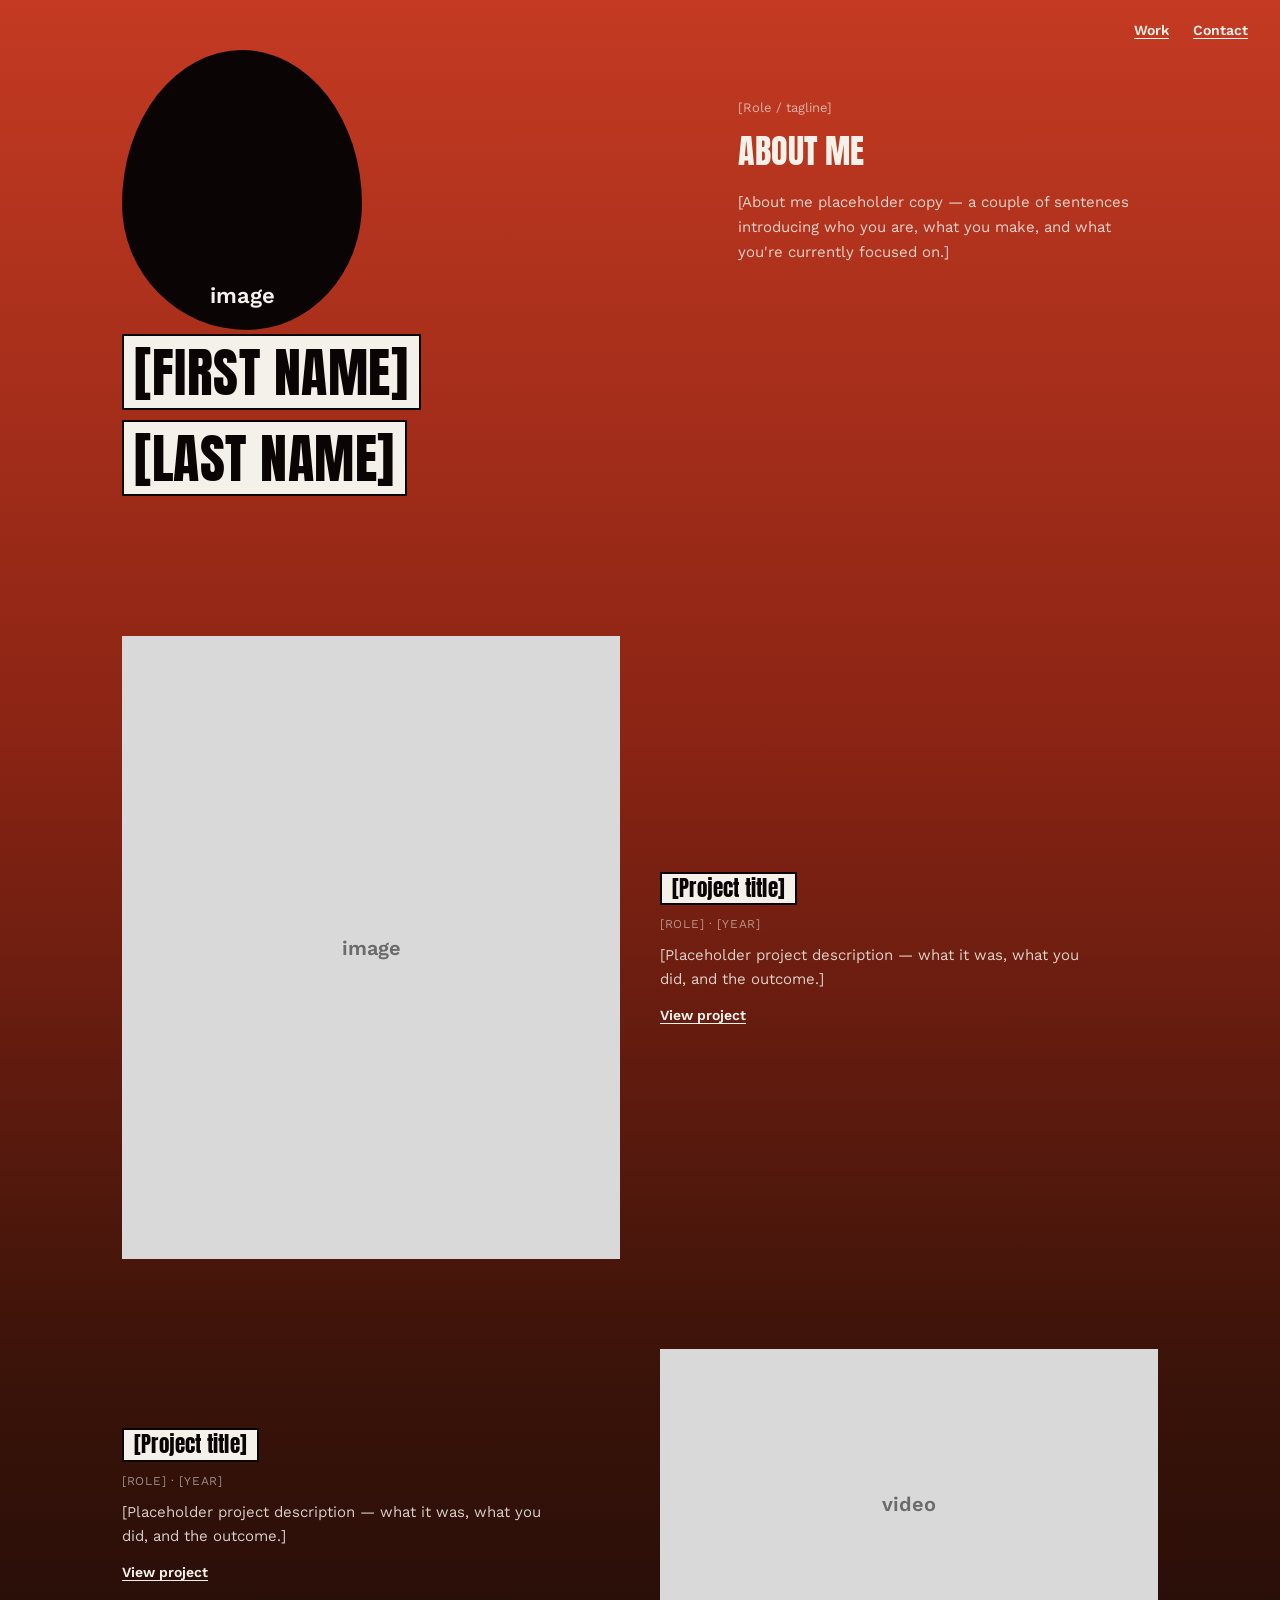
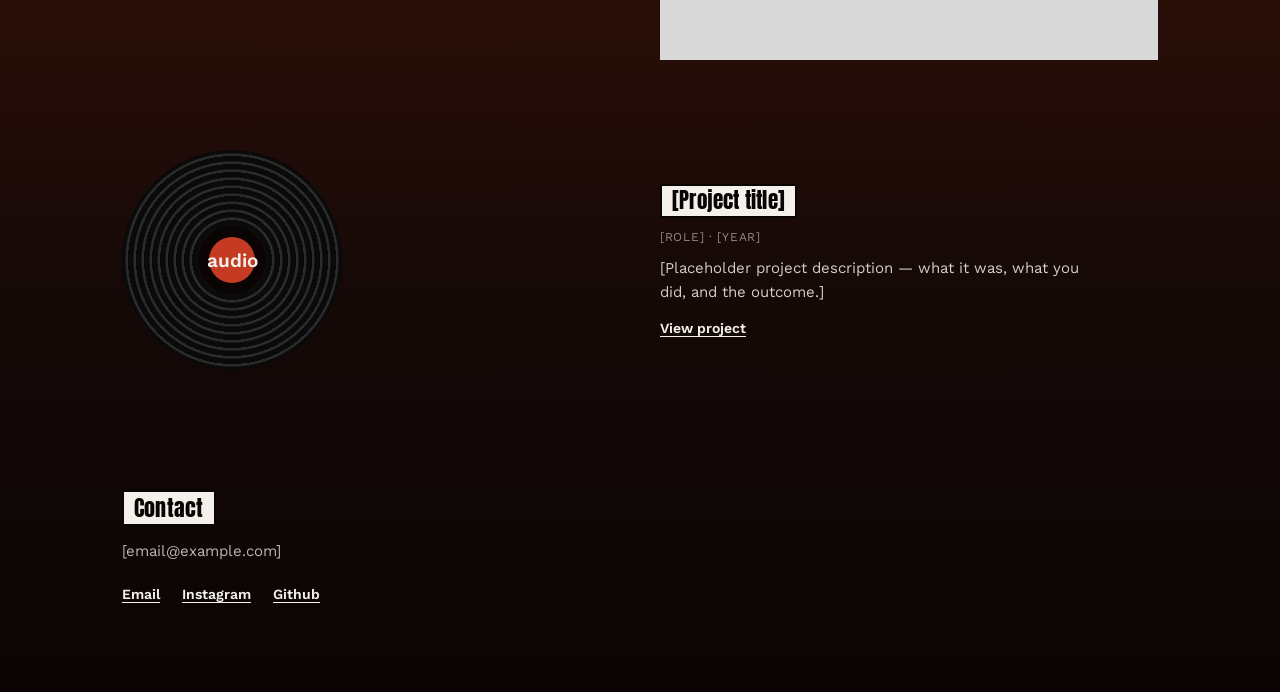
==== index.html @ 234e863c "Add files via upload" ====
<!DOCTYPE html>
<html lang="en">
<head>
<meta charset="UTF-8">
<meta name="viewport" content="width=device-width, initial-scale=1.0">
<title>[FIRST NAME] [LAST NAME] — Portfolio</title>
<link rel="preconnect" href="https://fonts.googleapis.com">
<link rel="preconnect" href="https://fonts.gstatic.com" crossorigin>
<link href="https://fonts.googleapis.com/css2?family=Anton&family=Work+Sans:wght@400;500;600;700&display=swap" rel="stylesheet">
<link rel="stylesheet" href="style.css">
</head>
<body>

<header class="topnav">
  <nav>
    <a href="#work" class="link">Work</a>
    <a href="#contact" class="link">Contact</a>
  </nav>
</header>

<section class="hero" id="top">
  <div class="hero-visual">
    <div class="blob"><span>image</span></div>
  </div>

  <div class="hero-text">
    <p class="eyebrow">[Role / tagline]</p>
    <h2 class="section-label">ABOUT ME</h2>
    <p class="about-copy">[About me placeholder copy — a couple of sentences introducing who you are, what you make, and what you're currently focused on.]</p>
  </div>

  <h1 class="name">
    <span class="tag-box">[FIRST NAME]</span>
    <span class="tag-box">[LAST NAME]</span>
  </h1>
</section>

<section class="work" id="work">

  <article class="project img-left">
    <div class="media media-image"><span>image</span></div>
    <div class="project-info">
      <h3 class="tag-box">[Project title]</h3>
      <p class="meta">[Role] · [Year]</p>
      <p class="desc">[Placeholder project description — what it was, what you did, and the outcome.]</p>
      <a href="#" class="link">View project</a>
    </div>
  </article>

  <article class="project video-right">
    <div class="project-info">
      <h3 class="tag-box">[Project title]</h3>
      <p class="meta">[Role] · [Year]</p>
      <p class="desc">[Placeholder project description — what it was, what you did, and the outcome.]</p>
      <a href="#" class="link">View project</a>
    </div>
    <div class="media media-video"><span>video</span></div>
  </article>

  <article class="project audio-left">
    <div class="media media-audio"><span>audio</span></div>
    <div class="project-info">
      <h3 class="tag-box">[Project title]</h3>
      <p class="meta">[Role] · [Year]</p>
      <p class="desc">[Placeholder project description — what it was, what you did, and the outcome.]</p>
      <a href="#" class="link">View project</a>
    </div>
  </article>

</section>

<footer class="contact" id="contact">
  <h2 class="tag-box">Contact</h2>
  <p class="contact-line">[email@example.com]</p>
  <div class="contact-links">
    <a href="mailto:#" class="link">Email</a>
    <a href="#" class="link">Instagram</a>
    <a href="#" class="link">Github</a>
  </div>
</footer>

</body>
</html>
---- style.css ----
:root{
  --red-top:#c43a22;
  --red-mid:#8b2414;
  --red-dark:#3a1309;
  --near-black:#160907;
  --black:#0a0504;
  --white:#f4f1ea;
  --grey:#d9d9d9;
}

*{ box-sizing:border-box; }
html{ scroll-behavior:smooth; }

body{
  margin:0;
  color:var(--white);
  font-family:'Work Sans', sans-serif;
  background:linear-gradient(180deg,
    var(--red-top) 0%,
    var(--red-mid) 32%,
    var(--red-dark) 60%,
    var(--near-black) 82%,
    var(--black) 100%);
}

h1,h2,h3{ margin:0; }
p{ margin:0; }
img{ max-width:100%; display:block; }

/* placeholder / editable text boxes */
.tag-box{
  display:inline-block;
  background:var(--white);
  color:var(--black);
  font-family:'Anton', sans-serif;
  font-weight:400;
  letter-spacing:0.01em;
  padding:2px 10px;
  border:2px solid var(--black);
  line-height:1.25;
}

.link{
  color:var(--white);
  text-decoration:underline;
  text-underline-offset:3px;
  font-family:'Work Sans', sans-serif;
  font-size:14px;
  font-weight:600;
  transition:opacity 0.2s ease;
}
.link:hover{ opacity:0.7; }

/* ---------------- NAV ---------------- */
.topnav{
  position:sticky;
  top:0;
  z-index:20;
  display:flex;
  justify-content:flex-end;
  padding:22px 32px;
}
.topnav nav{
  display:flex;
  gap:24px;
}

/* ---------------- HERO ---------------- */
.hero{
  position:relative;
  max-width:1100px;
  margin:0 auto;
  padding:10px 32px 80px;
}

.hero-visual{
  position:absolute;
  top:-10px;
  left:32px;
  width:240px;
  height:280px;
}
.blob{
  width:100%;
  height:100%;
  background:var(--black);
  border-radius:50% 50% 48% 52% / 55% 55% 45% 45%;
  display:flex;
  align-items:flex-end;
  justify-content:center;
  padding-bottom:22px;
}
.blob span{
  font-family:'Work Sans', sans-serif;
  font-weight:600;
  font-size:22px;
  color:var(--white);
}

.hero-text{
  max-width:420px;
  margin-left:auto;
  padding-top:30px;
}
.eyebrow{
  font-size:13px;
  opacity:0.65;
  margin-bottom:10px;
}
.section-label{
  font-family:'Anton', sans-serif;
  font-weight:400;
  font-size:clamp(1.6rem,4vw,2.1rem);
  color:var(--white);
  margin-bottom:14px;
}
.about-copy{
  font-size:15px;
  line-height:1.65;
  opacity:0.85;
}

.name{
  margin-top:70px;
  display:flex;
  flex-direction:column;
  gap:10px;
  font-size:clamp(1.8rem,6vw,3.4rem);
}
.name .tag-box{ width:fit-content; }

/* ---------------- WORK / PROJECTS ---------------- */
.work{
  max-width:1100px;
  margin:0 auto;
  padding:60px 32px 40px;
  display:flex;
  flex-direction:column;
  gap:90px;
}

.project{
  display:grid;
  grid-template-columns:1fr 1fr;
  gap:40px;
  align-items:center;
}

.project-info{
  display:flex;
  flex-direction:column;
  gap:12px;
  max-width:420px;
}
.project-info .tag-box{
  font-size:1.3rem;
  width:fit-content;
}
.project-info .meta{
  font-family:'Work Sans', sans-serif;
  font-size:12px;
  letter-spacing:0.06em;
  opacity:0.55;
  text-transform:uppercase;
}
.project-info .desc{
  font-size:15px;
  line-height:1.6;
  opacity:0.85;
}
.project-info .link{ margin-top:4px; width:fit-content; }

.media{
  display:flex;
  align-items:center;
  justify-content:center;
  font-family:'Work Sans', sans-serif;
  font-weight:600;
  color:var(--near-black);
}

.media-image{
  background:var(--grey);
  aspect-ratio:4/5;
  color:#6b6b6b;
  font-size:20px;
}

.media-video{
  background:var(--grey);
  aspect-ratio:16/10;
  color:#6b6b6b;
  font-size:20px;
}

.media-audio{
  width:220px;
  height:220px;
  border-radius:50%;
  justify-self:start;
  position:relative;
  display:flex;
  align-items:center;
  justify-content:center;
}
.media-audio::before{
  content:"";
  position:absolute;
  inset:0;
  border-radius:50%;
  background:
    radial-gradient(circle at center, var(--black) 0 34px, transparent 35px),
    repeating-radial-gradient(circle at center, #2b2b2b 0 2px, #0a0a0a 3px 8px);
  animation: spin 6s linear infinite;
}

@keyframes spin{
  from{ transform:rotate(0deg); }
  to{ transform:rotate(360deg); }
}

@media (prefers-reduced-motion: reduce){
  .media-audio::before{ animation:none; }
}
.media-audio::after{
  content:"";
  position:absolute;
  top:50%; left:50%;
  width:46px; height:46px;
  border-radius:50%;
  background:var(--red-top);
  transform:translate(-50%,-50%);
}
.media-audio span{
  position:relative;
  z-index:2;
  color:var(--white);
  font-size:19px;
  background:transparent;
}

.video-right .project-info{ order:1; }
.video-right .media{ order:2; }

/* ---------------- CONTACT ---------------- */
.contact{
  max-width:1100px;
  margin:0 auto;
  padding:80px 32px 90px;
  display:flex;
  flex-direction:column;
  gap:16px;
}
.contact .tag-box{
  font-size:1.4rem;
  width:fit-content;
}
.contact-line{
  font-size:15px;
  opacity:0.75;
}
.contact-links{
  display:flex;
  gap:22px;
  margin-top:10px;
  flex-wrap:wrap;
}

/* ---------------- RESPONSIVE ---------------- */
@media (max-width:760px){
  .hero-visual{ position:relative; top:0; left:0; width:180px; height:210px; margin-bottom:24px; }
  .hero-text{ margin-left:0; padding-top:0; max-width:100%; }
  .name{ margin-top:40px; }
  .project{ grid-template-columns:1fr; }
  .video-right .project-info{ order:0; }
  .video-right .media{ order:0; }
  .media-audio{ justify-self:center; }
}
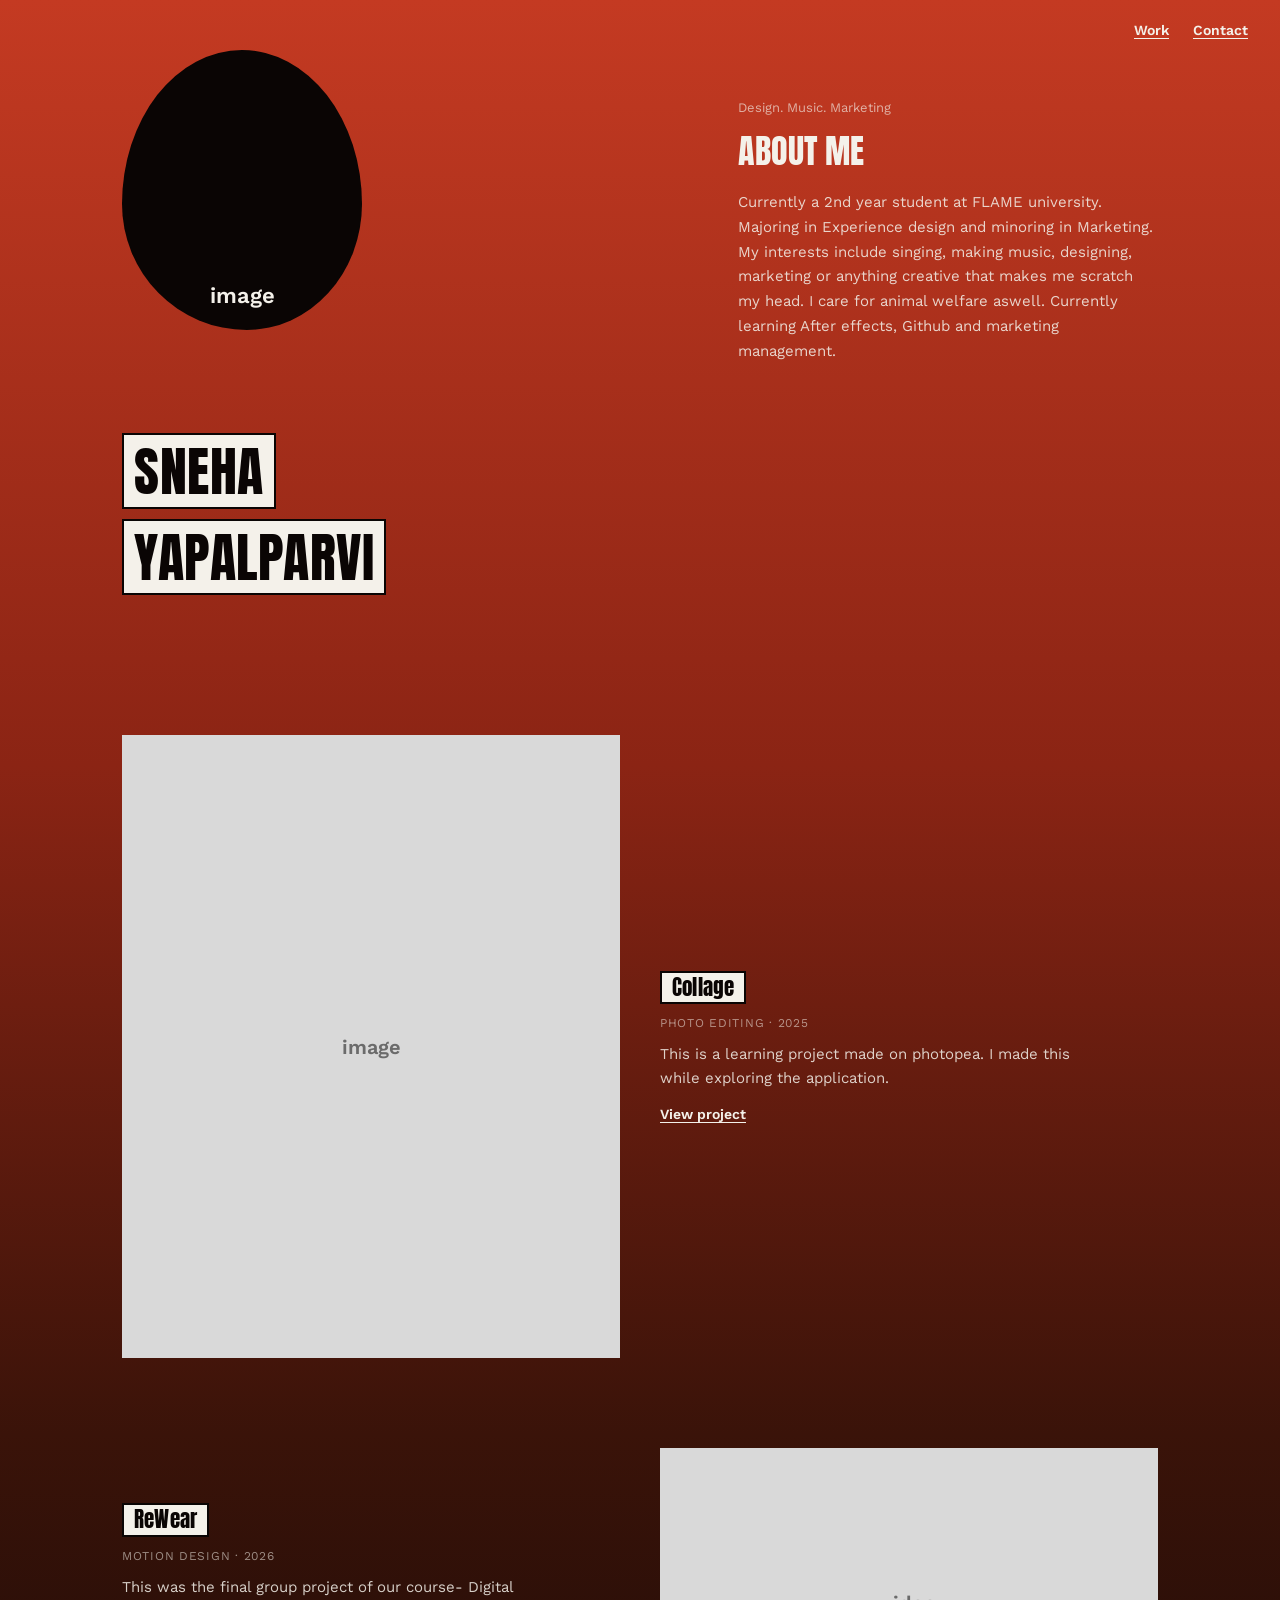
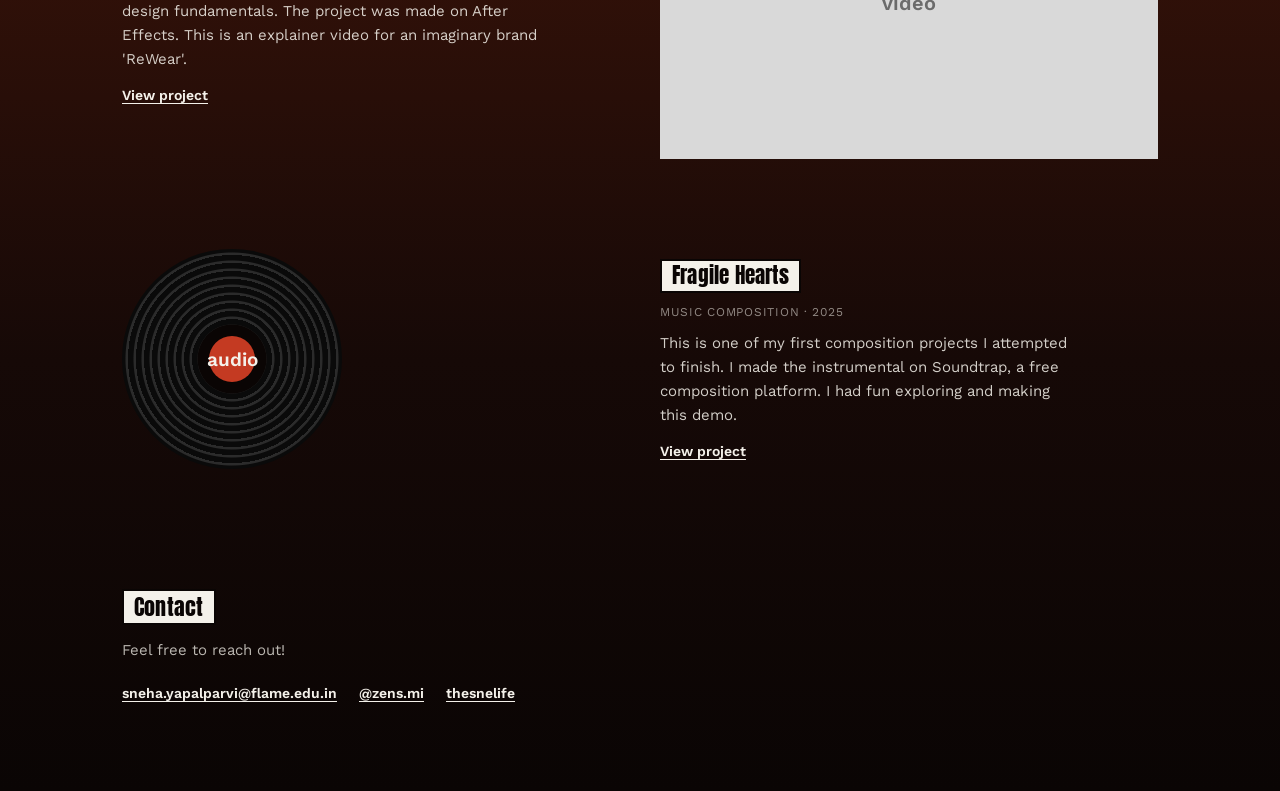
==== commit a3952d1a: "Update index.html" ====
--- a/index.html
+++ b/index.html
@@ -3,7 +3,7 @@
 <head>
 <meta charset="UTF-8">
 <meta name="viewport" content="width=device-width, initial-scale=1.0">
-<title>[FIRST NAME] [LAST NAME] — Portfolio</title>
+<title>Sneha Yapalparvi — Portfolio</title>
 <link rel="preconnect" href="https://fonts.googleapis.com">
 <link rel="preconnect" href="https://fonts.gstatic.com" crossorigin>
 <link href="https://fonts.googleapis.com/css2?family=Anton&family=Work+Sans:wght@400;500;600;700&display=swap" rel="stylesheet">
@@ -24,14 +24,16 @@
   </div>
 
   <div class="hero-text">
-    <p class="eyebrow">[Role / tagline]</p>
+    <p class="eyebrow">Design. Music. Marketing</p>
     <h2 class="section-label">ABOUT ME</h2>
-    <p class="about-copy">[About me placeholder copy — a couple of sentences introducing who you are, what you make, and what you're currently focused on.]</p>
+    <p class="about-copy">Currently a 2nd year student at FLAME university. Majoring in Experience design and minoring in Marketing.
+
+My interests include singing, making music, designing, marketing or anything creative that makes me scratch my head. I care for animal welfare aswell. Currently learning After effects, Github and marketing management.</p>
   </div>
 
   <h1 class="name">
-    <span class="tag-box">[FIRST NAME]</span>
-    <span class="tag-box">[LAST NAME]</span>
+    <span class="tag-box">SNEHA</span>
+    <span class="tag-box">YAPALPARVI</span>
   </h1>
 </section>
 
@@ -40,18 +42,18 @@
   <article class="project img-left">
     <div class="media media-image"><span>image</span></div>
     <div class="project-info">
-      <h3 class="tag-box">[Project title]</h3>
-      <p class="meta">[Role] · [Year]</p>
-      <p class="desc">[Placeholder project description — what it was, what you did, and the outcome.]</p>
+      <h3 class="tag-box">Collage</h3>
+      <p class="meta">Photo editing · 2025</p>
+      <p class="desc">This is a learning project made on photopea. I made this while exploring the application.</p>
       <a href="#" class="link">View project</a>
     </div>
   </article>
 
   <article class="project video-right">
     <div class="project-info">
-      <h3 class="tag-box">[Project title]</h3>
-      <p class="meta">[Role] · [Year]</p>
-      <p class="desc">[Placeholder project description — what it was, what you did, and the outcome.]</p>
+      <h3 class="tag-box">ReWear</h3>
+      <p class="meta">Motion design · 2026</p>
+      <p class="desc">This was the final group project of our course- Digital design fundamentals. The project was made on After Effects. This is an explainer video for an imaginary brand 'ReWear'.</p>
       <a href="#" class="link">View project</a>
     </div>
     <div class="media media-video"><span>video</span></div>
@@ -60,9 +62,9 @@
   <article class="project audio-left">
     <div class="media media-audio"><span>audio</span></div>
     <div class="project-info">
-      <h3 class="tag-box">[Project title]</h3>
-      <p class="meta">[Role] · [Year]</p>
-      <p class="desc">[Placeholder project description — what it was, what you did, and the outcome.]</p>
+      <h3 class="tag-box">Fragile Hearts</h3>
+      <p class="meta">Music composition · 2025</p>
+      <p class="desc">This is one of my first composition projects I attempted to finish. I made the instrumental on Soundtrap, a free composition platform. I had fun exploring and making this demo.</p>
       <a href="#" class="link">View project</a>
     </div>
   </article>
@@ -71,11 +73,11 @@
 
 <footer class="contact" id="contact">
   <h2 class="tag-box">Contact</h2>
-  <p class="contact-line">[email@example.com]</p>
+  <p class="contact-line">Feel free to reach out!</p>
   <div class="contact-links">
-    <a href="mailto:#" class="link">Email</a>
-    <a href="#" class="link">Instagram</a>
-    <a href="#" class="link">Github</a>
+    <a href="mailto:#" class="link">sneha.yapalparvi@flame.edu.in</a>
+    <a href="#" class="link">@zens.mi</a>
+    <a href="#" class="link">thesnelife</a>
   </div>
 </footer>
 
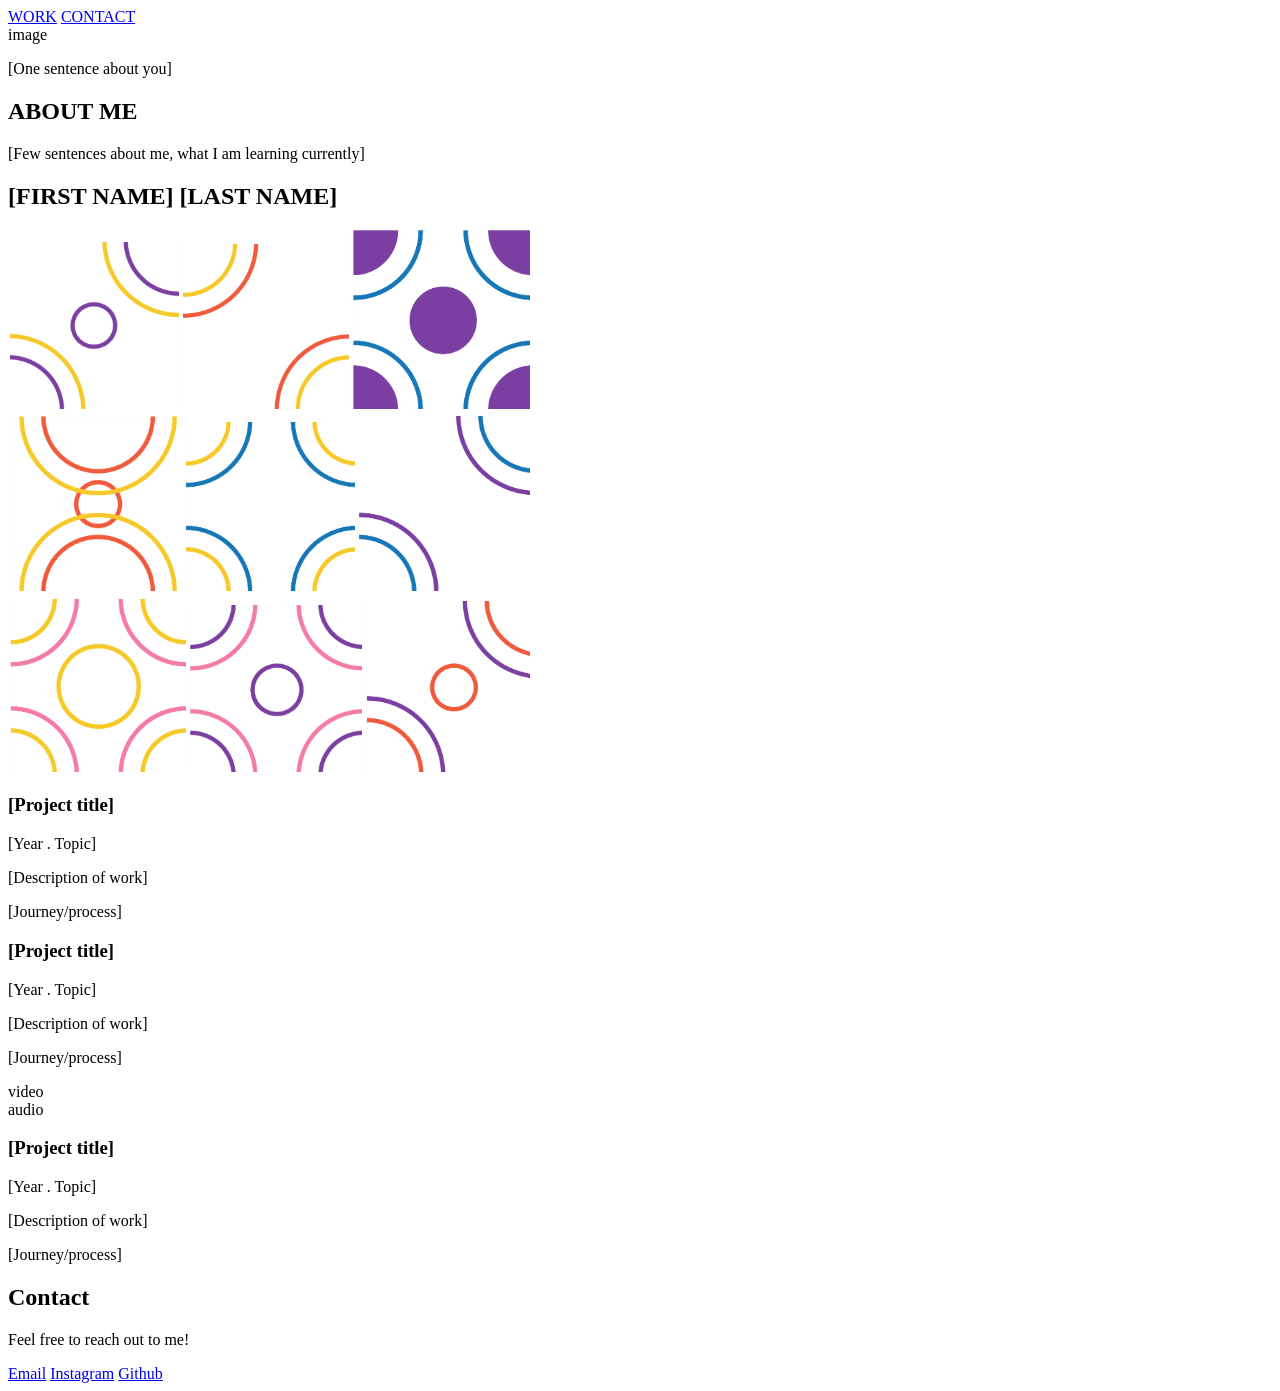
==== commit 0c535511: "Rename index (1).html to index.html" ====
--- a/index.html
+++ b/index.html
@@ -3,7 +3,7 @@
 <head>
 <meta charset="UTF-8">
 <meta name="viewport" content="width=device-width, initial-scale=1.0">
-<title>Sneha Yapalparvi — Portfolio</title>
+<title>[FIRST NAME] [LAST NAME] — Portfolio</title>
 <link rel="preconnect" href="https://fonts.googleapis.com">
 <link rel="preconnect" href="https://fonts.gstatic.com" crossorigin>
 <link href="https://fonts.googleapis.com/css2?family=Anton&family=Work+Sans:wght@400;500;600;700&display=swap" rel="stylesheet">
@@ -13,48 +13,52 @@
 
 <header class="topnav">
   <nav>
-    <a href="#work" class="link">Work</a>
-    <a href="#contact" class="link">Contact</a>
+    <a href="#work" class="link">WORK</a>
+    <a href="#contact" class="link">CONTACT</a>
   </nav>
 </header>
 
 <section class="hero" id="top">
   <div class="hero-visual">
-    <div class="blob"><span>image</span></div>
+    <div class="blob">
+      <img src="your-photo.jpg" alt="Your photo" onerror="this.style.display='none'" onload="this.nextElementSibling.style.display='none'">
+      <span>image</span>
+    </div>
   </div>
 
   <div class="hero-text">
-    <p class="eyebrow">Design. Music. Marketing</p>
+    <p class="eyebrow">[One sentence about you]</p>
     <h2 class="section-label">ABOUT ME</h2>
-    <p class="about-copy">Currently a 2nd year student at FLAME university. Majoring in Experience design and minoring in Marketing.
-
-My interests include singing, making music, designing, marketing or anything creative that makes me scratch my head. I care for animal welfare aswell. Currently learning After effects, Github and marketing management.</p>
+    <p class="about-copy">[Few sentences about me, what I am learning currently]</p>
   </div>
 
   <h1 class="name">
-    <span class="tag-box">SNEHA</span>
-    <span class="tag-box">YAPALPARVI</span>
+    <span class="tag-box name-first">[FIRST NAME]</span>
+    <span class="tag-box name-last">[LAST NAME]</span>
   </h1>
 </section>
 
 <section class="work" id="work">
 
   <article class="project img-left">
-    <div class="media media-image"><span>image</span></div>
+    <div class="media media-image">
+      <img src="a1collage.png" alt="Project image" onerror="this.style.display='none'" onload="this.nextElementSibling.style.display='none'">
+      <span>image</span>
+    </div>
     <div class="project-info">
-      <h3 class="tag-box">Collage</h3>
-      <p class="meta">Photo editing · 2025</p>
-      <p class="desc">This is a learning project made on photopea. I made this while exploring the application.</p>
-      <a href="#" class="link">View project</a>
+      <h3 class="tag-box">[Project title]</h3>
+      <p class="meta">[Year . Topic]</p>
+      <p class="desc">[Description of work]</p>
+      <p class="desc">[Journey/process]</p>
     </div>
   </article>
 
   <article class="project video-right">
     <div class="project-info">
-      <h3 class="tag-box">ReWear</h3>
-      <p class="meta">Motion design · 2026</p>
-      <p class="desc">This was the final group project of our course- Digital design fundamentals. The project was made on After Effects. This is an explainer video for an imaginary brand 'ReWear'.</p>
-      <a href="#" class="link">View project</a>
+      <h3 class="tag-box">[Project title]</h3>
+      <p class="meta">[Year . Topic]</p>
+      <p class="desc">[Description of work]</p>
+      <p class="desc">[Journey/process]</p>
     </div>
     <div class="media media-video"><span>video</span></div>
   </article>
@@ -62,10 +66,10 @@
   <article class="project audio-left">
     <div class="media media-audio"><span>audio</span></div>
     <div class="project-info">
-      <h3 class="tag-box">Fragile Hearts</h3>
-      <p class="meta">Music composition · 2025</p>
-      <p class="desc">This is one of my first composition projects I attempted to finish. I made the instrumental on Soundtrap, a free composition platform. I had fun exploring and making this demo.</p>
-      <a href="#" class="link">View project</a>
+      <h3 class="tag-box">[Project title]</h3>
+      <p class="meta">[Year . Topic]</p>
+      <p class="desc">[Description of work]</p>
+      <p class="desc">[Journey/process]</p>
     </div>
   </article>
 
@@ -73,11 +77,11 @@
 
 <footer class="contact" id="contact">
   <h2 class="tag-box">Contact</h2>
-  <p class="contact-line">Feel free to reach out!</p>
+  <p class="contact-line">Feel free to reach out to me!</p>
   <div class="contact-links">
-    <a href="mailto:#" class="link">sneha.yapalparvi@flame.edu.in</a>
-    <a href="#" class="link">@zens.mi</a>
-    <a href="#" class="link">thesnelife</a>
+    <a href="mailto:#" class="link">Email</a>
+    <a href="#" class="link">Instagram</a>
+    <a href="#" class="link">Github</a>
   </div>
 </footer>
 
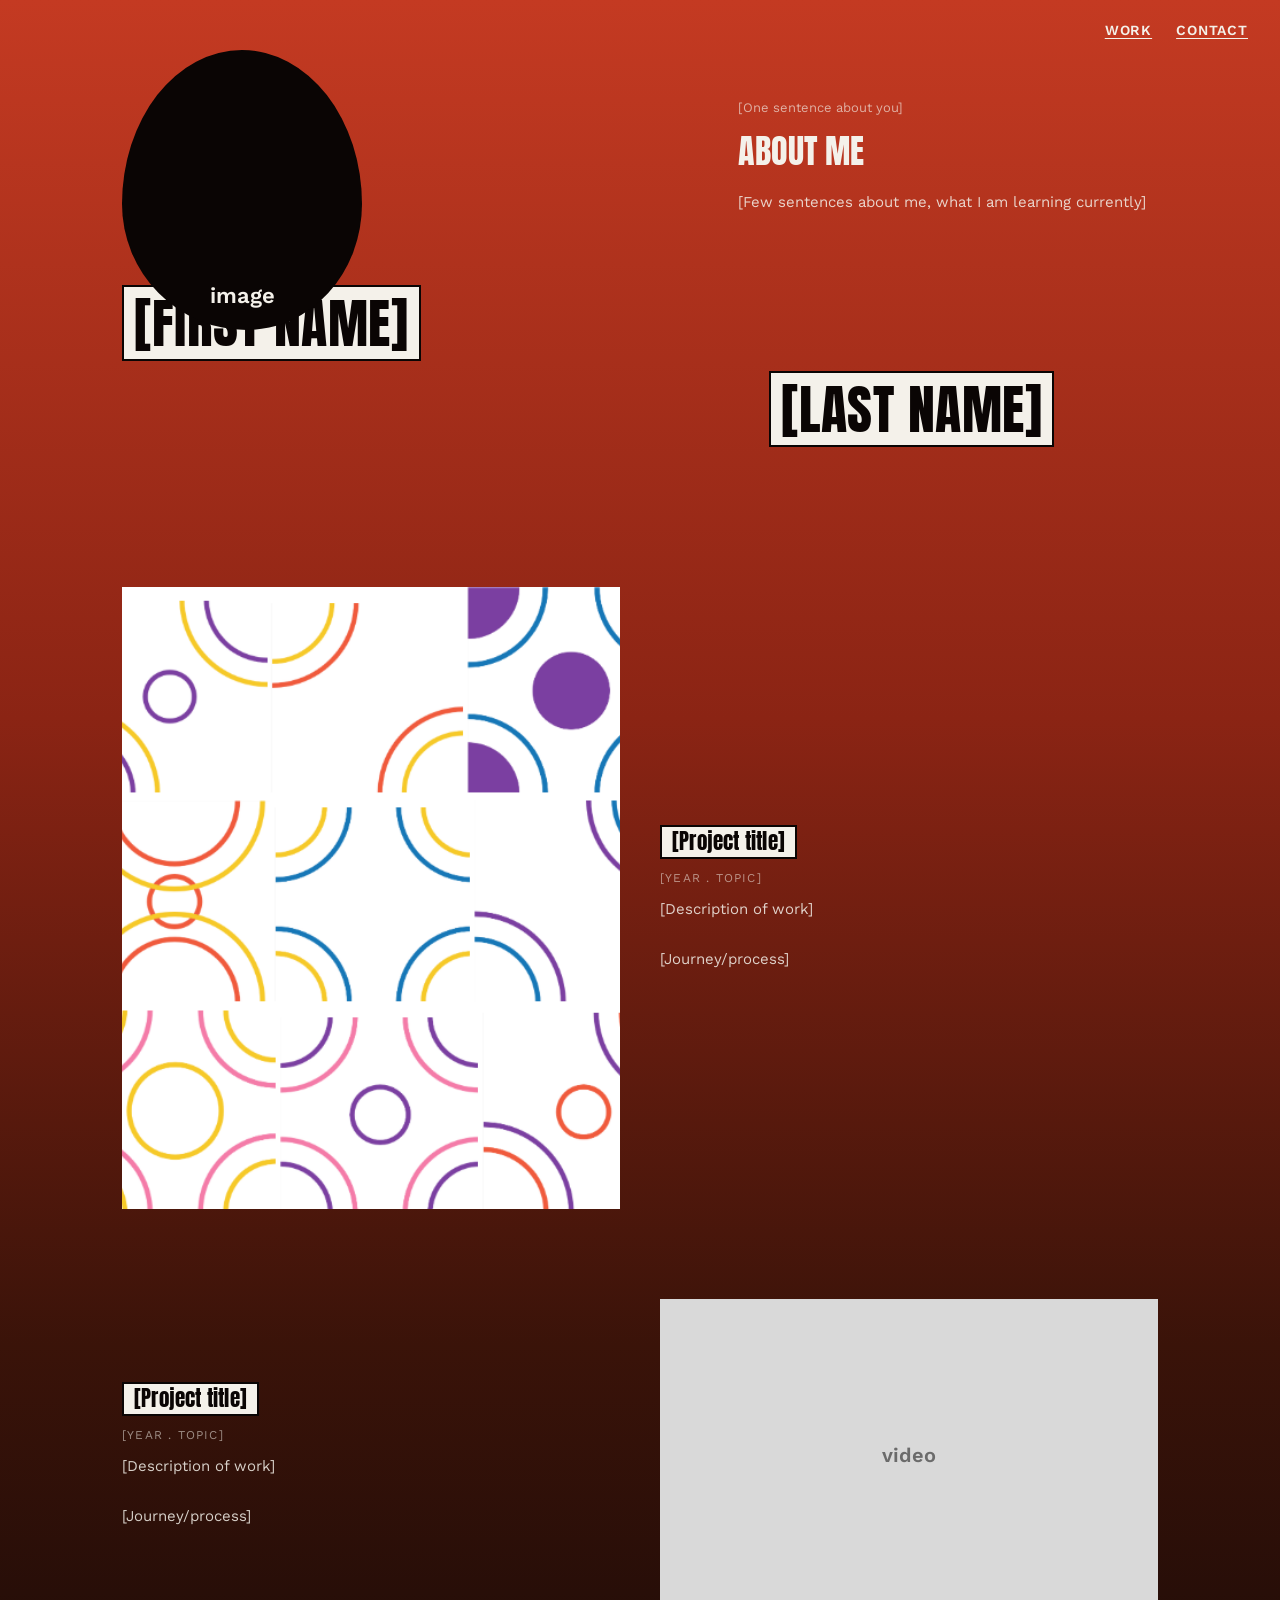
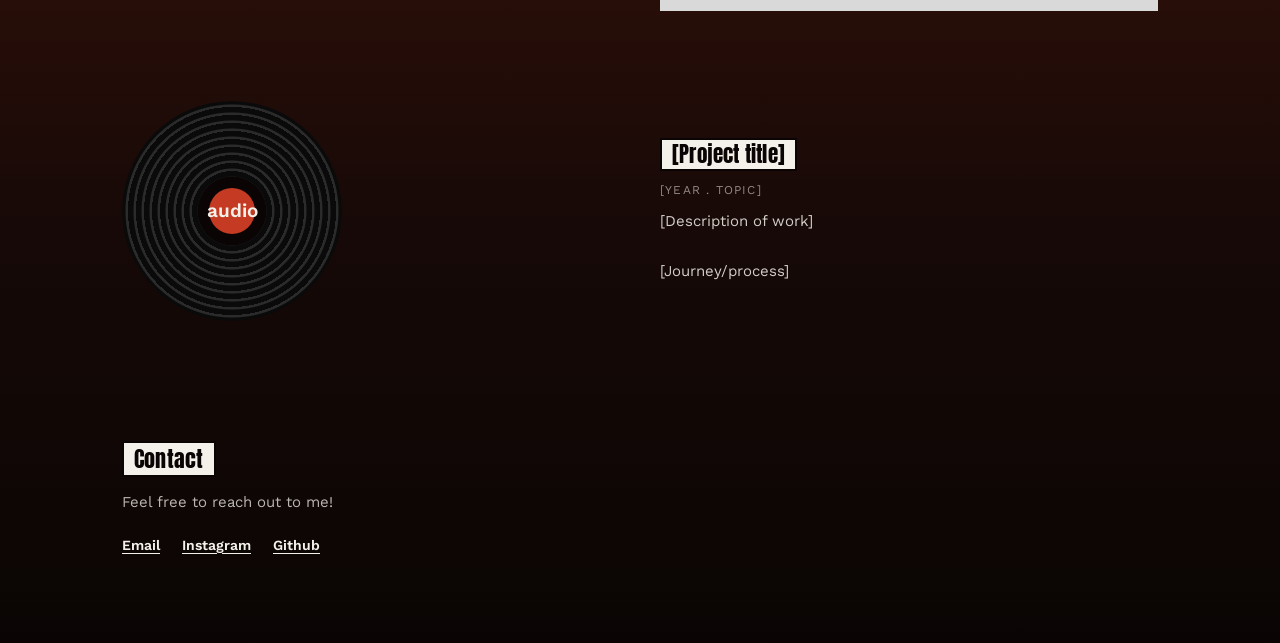
==== commit 695b9e12: "Update index.html" ====
--- a/index.html
+++ b/index.html
@@ -3,7 +3,7 @@
 <head>
 <meta charset="UTF-8">
 <meta name="viewport" content="width=device-width, initial-scale=1.0">
-<title>[FIRST NAME] [LAST NAME] — Portfolio</title>
+<title>SNEHA YAPALPARVI — Portfolio</title>
 <link rel="preconnect" href="https://fonts.googleapis.com">
 <link rel="preconnect" href="https://fonts.gstatic.com" crossorigin>
 <link href="https://fonts.googleapis.com/css2?family=Anton&family=Work+Sans:wght@400;500;600;700&display=swap" rel="stylesheet">
--- a/style.css
+++ b/style.css
@@ -0,0 +1,304 @@
+:root{
+  --red-top:#c43a22;
+  --red-mid:#8b2414;
+  --red-dark:#3a1309;
+  --near-black:#160907;
+  --black:#0a0504;
+  --white:#f4f1ea;
+  --grey:#d9d9d9;
+}
+
+*{ box-sizing:border-box; }
+html{ scroll-behavior:smooth; }
+
+body{
+  margin:0;
+  color:var(--white);
+  font-family:'Work Sans', sans-serif;
+  background:linear-gradient(180deg,
+    var(--red-top) 0%,
+    var(--red-mid) 32%,
+    var(--red-dark) 60%,
+    var(--near-black) 82%,
+    var(--black) 100%);
+}
+
+h1,h2,h3{ margin:0; }
+p{ margin:0; }
+img{ max-width:100%; display:block; }
+
+/* placeholder / editable text boxes */
+.tag-box{
+  display:inline-block;
+  background:var(--white);
+  color:var(--black);
+  font-family:'Anton', sans-serif;
+  font-weight:400;
+  letter-spacing:0.01em;
+  padding:2px 10px;
+  border:2px solid var(--black);
+  line-height:1.25;
+}
+
+.link{
+  color:var(--white);
+  text-decoration:underline;
+  text-underline-offset:3px;
+  font-family:'Work Sans', sans-serif;
+  font-size:14px;
+  font-weight:600;
+  transition:opacity 0.2s ease;
+}
+.link:hover{ opacity:0.7; }
+
+/* ---------------- NAV ---------------- */
+.topnav{
+  position:sticky;
+  top:0;
+  z-index:20;
+  display:flex;
+  justify-content:flex-end;
+  padding:22px 32px;
+}
+.topnav nav{
+  display:flex;
+  gap:24px;
+}
+.topnav .link{ letter-spacing:0.06em; }
+
+/* ---------------- HERO ---------------- */
+.hero{
+  position:relative;
+  max-width:1100px;
+  margin:0 auto;
+  padding:10px 32px 80px;
+}
+
+.hero-visual{
+  position:absolute;
+  top:-10px;
+  left:32px;
+  width:240px;
+  height:280px;
+}
+.blob{
+  position:relative;
+  width:100%;
+  height:100%;
+  background:var(--black);
+  border-radius:50% 50% 48% 52% / 55% 55% 45% 45%;
+  overflow:hidden;
+  display:flex;
+  align-items:flex-end;
+  justify-content:center;
+  padding-bottom:22px;
+}
+.blob img{
+  position:absolute;
+  inset:0;
+  width:100%;
+  height:100%;
+  object-fit:cover;
+  border-radius:inherit;
+}
+.blob span{
+  position:relative;
+  z-index:1;
+  font-family:'Work Sans', sans-serif;
+  font-weight:600;
+  font-size:22px;
+  color:var(--white);
+}
+
+.hero-text{
+  max-width:420px;
+  margin-left:auto;
+  padding-top:30px;
+}
+.eyebrow{
+  font-size:13px;
+  opacity:0.65;
+  margin-bottom:10px;
+}
+.section-label{
+  font-family:'Anton', sans-serif;
+  font-weight:400;
+  font-size:clamp(1.6rem,4vw,2.1rem);
+  color:var(--white);
+  margin-bottom:14px;
+}
+.about-copy{
+  font-size:15px;
+  line-height:1.65;
+  opacity:0.85;
+}
+
+.name{
+  margin-top:70px;
+  display:flex;
+  flex-direction:column;
+  gap:10px;
+  font-size:clamp(1.8rem,6vw,3.4rem);
+}
+.name .tag-box{ width:fit-content; }
+.name-last{ align-self:flex-end; margin-right:10%; }
+
+/* ---------------- WORK / PROJECTS ---------------- */
+.work{
+  max-width:1100px;
+  margin:0 auto;
+  padding:60px 32px 40px;
+  display:flex;
+  flex-direction:column;
+  gap:90px;
+}
+
+.project{
+  display:grid;
+  grid-template-columns:1fr 1fr;
+  gap:40px;
+  align-items:center;
+}
+
+.project-info{
+  display:flex;
+  flex-direction:column;
+  gap:12px;
+  max-width:420px;
+}
+.project-info .tag-box{
+  font-size:1.3rem;
+  width:fit-content;
+}
+.project-info .meta{
+  font-family:'Work Sans', sans-serif;
+  font-size:12px;
+  letter-spacing:0.1em;
+  opacity:0.55;
+  text-transform:uppercase;
+}
+.project-info .desc{
+  font-size:15px;
+  line-height:1.6;
+  opacity:0.85;
+}
+.project-info .desc + .desc{ margin-top:14px; }
+
+.media{
+  position:relative;
+  display:flex;
+  align-items:center;
+  justify-content:center;
+  font-family:'Work Sans', sans-serif;
+  font-weight:600;
+  color:var(--near-black);
+  overflow:hidden;
+}
+
+.media img,
+.media video{
+  position:absolute;
+  inset:0;
+  width:100%;
+  height:100%;
+  object-fit:cover;
+}
+
+.media-image{
+  background:var(--grey);
+  aspect-ratio:4/5;
+  color:#6b6b6b;
+  font-size:20px;
+}
+
+.media-video{
+  background:var(--grey);
+  aspect-ratio:16/10;
+  color:#6b6b6b;
+  font-size:20px;
+}
+
+.media-audio{
+  width:220px;
+  height:220px;
+  border-radius:50%;
+  justify-self:start;
+  position:relative;
+  display:flex;
+  align-items:center;
+  justify-content:center;
+}
+.media-audio::before{
+  content:"";
+  position:absolute;
+  inset:0;
+  border-radius:50%;
+  background:
+    radial-gradient(circle at center, var(--black) 0 34px, transparent 35px),
+    repeating-radial-gradient(circle at center, #2b2b2b 0 2px, #0a0a0a 3px 8px);
+  animation: spin 6s linear infinite;
+}
+
+@keyframes spin{
+  from{ transform:rotate(0deg); }
+  to{ transform:rotate(360deg); }
+}
+
+@media (prefers-reduced-motion: reduce){
+  .media-audio::before{ animation:none; }
+}
+.media-audio::after{
+  content:"";
+  position:absolute;
+  top:50%; left:50%;
+  width:46px; height:46px;
+  border-radius:50%;
+  background:var(--red-top);
+  transform:translate(-50%,-50%);
+}
+.media-audio span{
+  position:relative;
+  z-index:2;
+  color:var(--white);
+  font-size:19px;
+  background:transparent;
+}
+
+.video-right .project-info{ order:1; }
+.video-right .media{ order:2; }
+
+/* ---------------- CONTACT ---------------- */
+.contact{
+  max-width:1100px;
+  margin:0 auto;
+  padding:80px 32px 90px;
+  display:flex;
+  flex-direction:column;
+  gap:16px;
+}
+.contact .tag-box{
+  font-size:1.4rem;
+  width:fit-content;
+}
+.contact-line{
+  font-size:15px;
+  opacity:0.75;
+}
+.contact-links{
+  display:flex;
+  gap:22px;
+  margin-top:10px;
+  flex-wrap:wrap;
+}
+
+/* ---------------- RESPONSIVE ---------------- */
+@media (max-width:760px){
+  .hero-visual{ position:relative; top:0; left:0; width:180px; height:210px; margin-bottom:24px; }
+  .hero-text{ margin-left:0; padding-top:0; max-width:100%; }
+  .name{ margin-top:40px; }
+  .project{ grid-template-columns:1fr; }
+  .video-right .project-info{ order:0; }
+  .video-right .media{ order:0; }
+  .media-audio{ justify-self:center; }
+  .name-last{ margin-right:0; }
+}
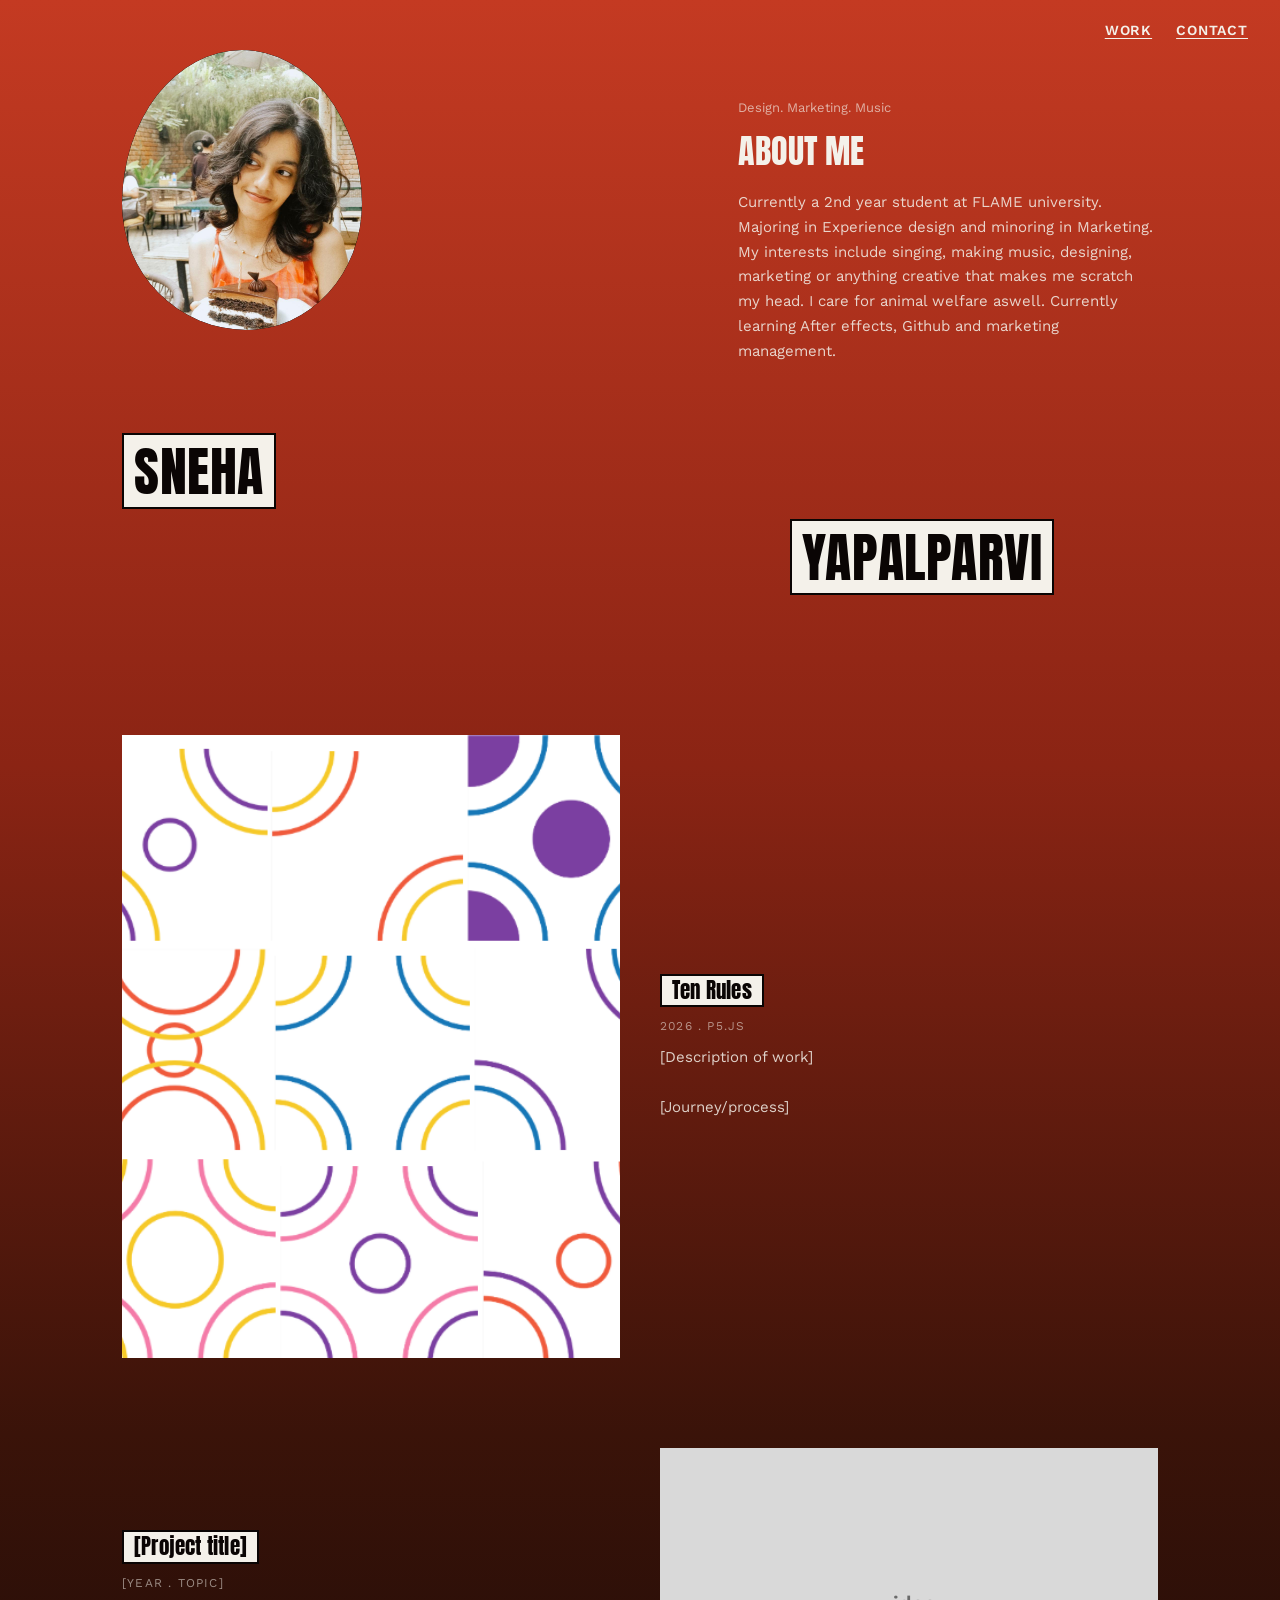
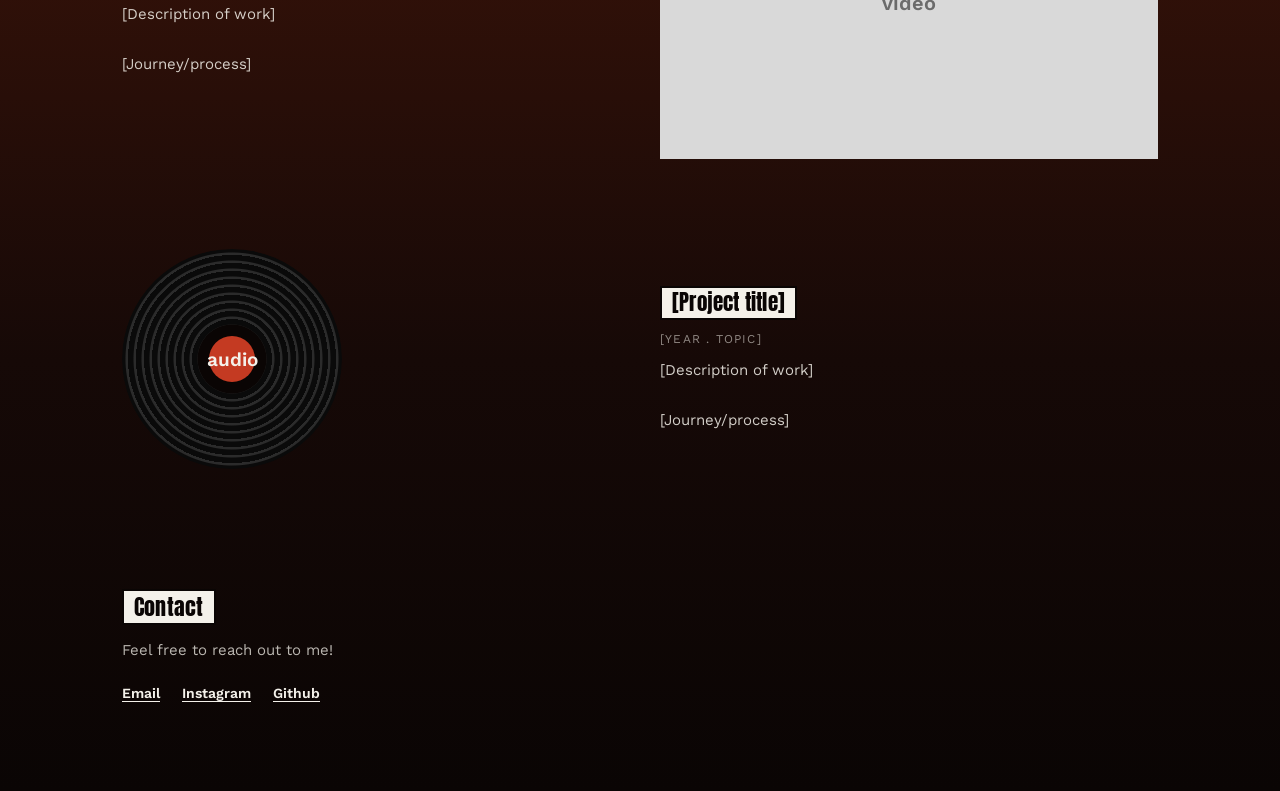
==== commit b81cd4cd: "Update index.html" ====
--- a/index.html
+++ b/index.html
@@ -3,7 +3,7 @@
 <head>
 <meta charset="UTF-8">
 <meta name="viewport" content="width=device-width, initial-scale=1.0">
-<title>SNEHA YAPALPARVI — Portfolio</title>
+<title>SNEHA — Portfolio</title>
 <link rel="preconnect" href="https://fonts.googleapis.com">
 <link rel="preconnect" href="https://fonts.gstatic.com" crossorigin>
 <link href="https://fonts.googleapis.com/css2?family=Anton&family=Work+Sans:wght@400;500;600;700&display=swap" rel="stylesheet">
@@ -21,20 +21,22 @@
 <section class="hero" id="top">
   <div class="hero-visual">
     <div class="blob">
-      <img src="your-photo.jpg" alt="Your photo" onerror="this.style.display='none'" onload="this.nextElementSibling.style.display='none'">
+      <img src="me.jpeg" alt="Your photo" onerror="this.style.display='none'" onload="this.nextElementSibling.style.display='none'">
       <span>image</span>
     </div>
   </div>
 
   <div class="hero-text">
-    <p class="eyebrow">[One sentence about you]</p>
+    <p class="eyebrow">Design. Marketing. Music</p>
     <h2 class="section-label">ABOUT ME</h2>
-    <p class="about-copy">[Few sentences about me, what I am learning currently]</p>
+    <p class="about-copy">Currently a 2nd year student at FLAME university. Majoring in Experience design and minoring in Marketing. 
+My interests include singing, making music, designing, marketing or anything creative that makes me scratch my head. I care for animal welfare aswell. 
+Currently learning After effects, Github and marketing management.</p>
   </div>
 
   <h1 class="name">
-    <span class="tag-box name-first">[FIRST NAME]</span>
-    <span class="tag-box name-last">[LAST NAME]</span>
+    <span class="tag-box name-first">SNEHA</span>
+    <span class="tag-box name-last">YAPALPARVI</span>
   </h1>
 </section>
 
@@ -46,8 +48,8 @@
       <span>image</span>
     </div>
     <div class="project-info">
-      <h3 class="tag-box">[Project title]</h3>
-      <p class="meta">[Year . Topic]</p>
+      <h3 class="tag-box">Ten Rules</h3>
+      <p class="meta">2026 . P5.js</p>
       <p class="desc">[Description of work]</p>
       <p class="desc">[Journey/process]</p>
     </div>
